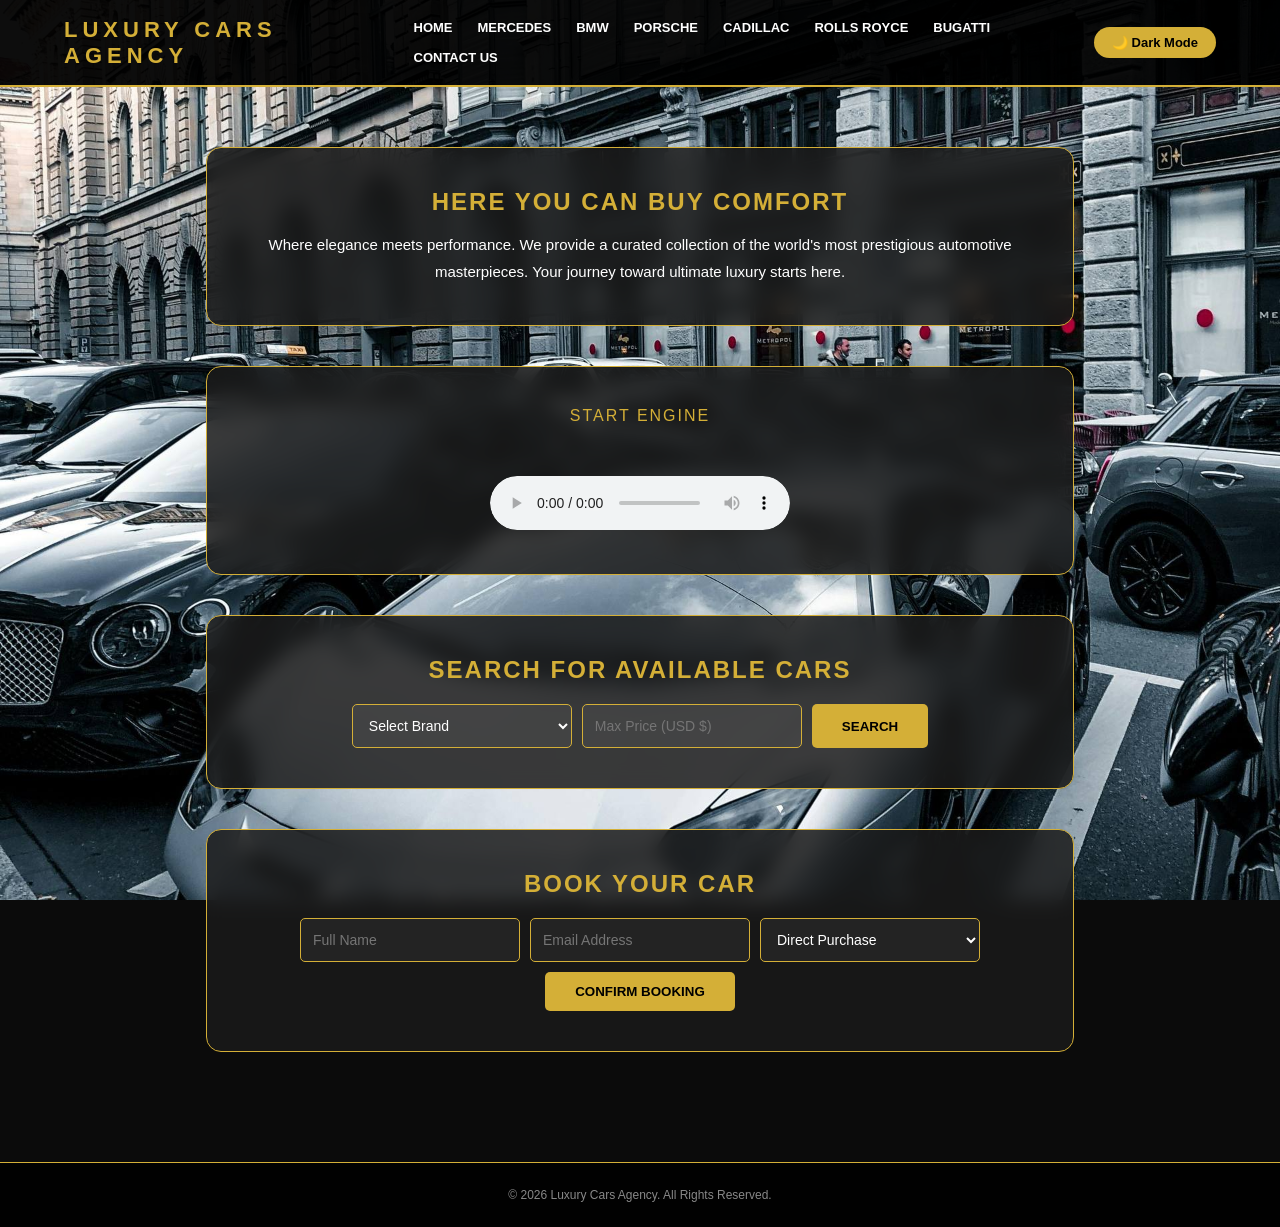
==== index.html @ b0fb007e "Ahmed Walid" ====
<!DOCTYPE html>
<html lang="en">
<head>
    <meta charset="UTF-8">
    <meta name="viewport" content="width=device-width, initial-scale=1.0">
    <meta name="description" content="Luxury Cars Agency - Here you can buy comfort">
    <title>Luxury Cars Agency</title>
    <link rel="stylesheet" href="style.css">
</head>
<body  class="index-body">

    <!-- ===== HEADER ===== -->
    <header id="main-header">
        <h1 id="site-logo">LUXURY CARS AGENCY</h1>

        <nav id="main-nav">
            <ul>
                <li><a href="index.html">HOME</a></li>
                <li><a href="mercedes.html">MERCEDES</a></li>
                <li><a href="BMW.html">BMW</a></li>
                <li><a href="porshe.html">PORSCHE</a></li>
                <li><a href="cadillac.html">CADILLAC</a></li>
                <li><a href="Rolls royce.html">ROLLS ROYCE</a></li>
                <li><a href="Bugatti.html">BUGATTI</a></li>
                <li><a href="contact us.html">CONTACT US</a></li>
            </ul>
        </nav>

        <!-- Theme Toggle - Top Right -->
        <button id="theme-btn">🌙 Dark Mode</button>
    </header>

    <!-- ===== MAIN CONTENT ===== -->
    <main id="main-content">

        <!-- Welcome Section -->
        <section id="welcome-section" class="content-section">
            <h2>HERE YOU CAN BUY COMFORT</h2>
            <p>Where elegance meets performance. We provide a curated collection of the world's most prestigious automotive masterpieces. Your journey toward ultimate luxury starts here.</p>
        </section>

        <!-- Audio Section -->
        <section id="audio-section" class="content-section">
            <span>START ENGINE</span>
            <br><br>
            <audio id="my-audio" controls style="width: 300px; border-radius: 30px;">
                <source src="photos/freesound_community-ford-gt-engine-70457.mp4" type="audio/mp4">
                Your browser does not support the audio element.
            </audio>
        </section>

        <!-- Search Section -->
        <section id="search-section" class="content-section">
            <h2>SEARCH FOR AVAILABLE CARS</h2>
            <form class="search-form">
                <select name="brand">
                    <option value="">Select Brand</option>
                    <option value="mercedes">MERCEDES</option>
                    <option value="bmw">BMW</option>
                    <option value="porsche">PORSCHE</option>
                    <option value="cadillac">CADILLAC</option>
                    <option value="rollsroyce">ROLLS ROYCE</option>
                    <option value="bugatti">BUGATTI</option>
                </select>
                <input type="number" name="max-price" placeholder="Max Price (USD $)">
                <button type="submit" class="btn-luxury">SEARCH</button>
            </form>
        </section>

        <!-- Booking Section -->
        <section id="booking-section" class="content-section">
            <h2>BOOK YOUR CAR</h2>
            <form class="booking-form">
                <input type="text" name="fullname" placeholder="Full Name" required>
                <input type="email" name="email" placeholder="Email Address" required>
                <select name="service">
                    <option value="purchase">Direct Purchase</option>
                    <option value="test-drive">Book a Test Drive</option>
                </select>
                <button type="submit" class="btn-luxury">CONFIRM BOOKING</button>
            </form>
        </section>

    </main>

    <!-- ===== FOOTER ===== -->
    <footer id="main-footer">
        <p>&copy; 2026 Luxury Cars Agency. All Rights Reserved.</p>
    </footer>

    <script src="Java Script.js"></script>
</body>
</html>
---- style.css ----
/* ===========================
   LUXURY CARS AGENCY - style.css
   =========================== */
 
/* --- CSS Variables (Dark Mode Default) --- */
:root {
    --bg-image: url('photos/photo_2026-04-23_11-04-12.jpg');
    --bg-color: #0b0b0b;
    --header-bg: rgba(0, 0, 0, 0.95);
    --accent-color: #d4af37;
    --text-primary: #ffffff;
    --text-secondary: #888888;
    --border-color: #333333;
    --card-bg: #111111;
    --overlay: rgba(0, 0, 0, 0.7);
    --overlay-color: rgba(26, 26, 26, 0.85);
    --input-bg: rgba(255, 255, 255, 0.05);
}

/* --- Light Mode Variables --- */
[data-theme="light"] {
    --bg-color: #f4f4f4;
    --header-bg: #ffffff;
    --accent-color: #005f73;
    --text-primary: #222222;
    --text-secondary: #555555;
    --border-color: #dddddd;
    --card-bg: #f8f9fa;
    --overlay: rgba(255, 255, 255, 0.4);
    --overlay-color: rgba(245, 245, 245, 0.95);
    --input-bg: #ffffff;
}
 
/* --- Reset --- */
* {
    margin: 0;
    padding: 0;
    box-sizing: border-box;
    text-decoration: none;
}
 
/* --- Body --- */
body {
    background-color: var(--bg-color);
    color: var(--text-primary);
    font-family: 'Segoe UI', Tahoma, Geneva, Verdana, sans-serif;
    transition: all 0.4s ease;
    overflow-x: hidden;
}
 
/* ===========================
   HEADER
   =========================== */
#main-header {
    display: flex;
    justify-content: space-between;
    align-items: center;
    padding: 15px 5%;
    background-color: var(--header-bg);
    border-bottom: 2px solid var(--accent-color);
    position: sticky;
    top: 0;
    z-index: 1000;
    transition: background-color 0.4s;
}
 
#site-logo {
    color: var(--accent-color);
    letter-spacing: 5px;
    font-size: 22px;
    font-weight: bold;
}
 
/* --- Theme Toggle Button (Top Right) --- */
#theme-btn {
    background: var(--accent-color);
    color: #000;
    border: none;
    padding: 8px 18px;
    border-radius: 20px;
    cursor: pointer;
    font-weight: bold;
    font-size: 13px;
    transition: 0.3s;
    white-space: nowrap;
    order: 3;
}
 
#theme-btn:hover {
    opacity: 0.85;
    transform: translateY(-1px);
}
 
/* --- Navigation --- */
#main-nav{
    /* position: absolute;
    left: 50%;
    transform: translateX(-50%); */
}
#main-nav ul {
    list-style: none;
    padding: 0;
    display: flex;
    flex-wrap: wrap;
    gap: 5px;
}

#main-nav ul li a {
    display: inline-block;
    color: var(--text-primary);
    font-weight: bold;
    font-size: 13px;
    padding: 5px 10px;
    transition: 0.3s;
    text-decoration: none;
}
 
#main-nav ul li a:hover {
    color: var(--accent-color);
    transform: scale(1.2);

}
 
/* ===========================
   HERO SECTION
   =========================== */
#hero-section {
    height: 80vh;
    background-size: cover;
    background-position: center;
    background-attachment: fixed;
    display: flex;
    flex-direction: column;
    justify-content: center;
    align-items: center;
    position: relative;
    text-align: center;
}
 
#hero-section .hero-overlay {
    position: absolute;
    width: 100%;
    height: 100%;
    background: var(--overlay);
}
 
#hero-section .hero-title {
    font-size: clamp(36px, 7vw, 75px);
    color: var(--accent-color);
    z-index: 1;
    text-transform: uppercase;
    letter-spacing: 5px;
}
 
#hero-section .hero-subtitle {
    z-index: 1;
    font-size: 1.1rem;
    letter-spacing: 3px;
    margin-top: 15px;
    color: var(--text-primary);
}
 
/* ===========================
   CARS GRID SECTION
   =========================== */
#cars-section {
    display: flex;
    flex-wrap: wrap;
    justify-content: center;
    gap: 30px;
    padding: 80px 20px;
}
 
/* --- Car Card --- */
.car-card {
    width: 300px;
    background: var(--card-bg);
    border: 1px solid var(--accent-color);
    border-radius: 15px;
    overflow: hidden;
    transition: 0.4s;
    text-align: center;
    padding-bottom: 20px;
}
 
.car-card:hover {
    transform: translateY(-10px);
    box-shadow: 0 10px 25px rgba(0, 0, 0, 0.35);
}
 
.car-card .car-image {
    width: 100%;
    height: 180px;
    object-fit: cover;
}
 
.car-card .car-name {
    margin: 15px 10px 8px;
    color: var(--accent-color);
    font-size: 16px;
}
 
.car-card .car-price {
    color: var(--text-secondary);
    margin-bottom: 12px;
    font-size: 15px;
}
 
.btn-buy {
    padding: 8px 20px;
    background: transparent;
    border: 1px solid var(--accent-color);
    color: var(--accent-color);
    cursor: pointer;
    font-weight: bold;
    border-radius: 5px;
    transition: 0.3s;
}
 
.btn-buy:hover {
    background: var(--accent-color);
    color: #fff;
}
 
/* ===========================
   INDEX PAGE - MAIN SECTIONS
   =========================== */
.index-body{

    background-image: var(--bg-image);
    background-size: cover;
    background-attachment: fixed;
    background-position: center;
    font-family: 'Segoe UI', Tahoma, Geneva, Verdana, sans-serif;
    color: var(--main-text);
    margin: 0;
    padding: 0;
    transition: all 0.5s ease; 

}

#main-content {
    padding: 20px;
}
 
.content-section {
    background: var(--overlay-color);
    backdrop-filter: blur(10px);
    border: 1px solid var(--accent-color);
    border-radius: 15px;
    padding: 40px;
    margin: 40px auto;
    width: 70%;
    text-align: center;
    color: var(--accent-color);
}
 
#welcome-section h2,
#audio-section span,
#search-section h2,
#booking-section h2 {
    color: var(--accent-color);
    letter-spacing: 2px;
    margin-bottom: 15px;
    display: block;
}
 
#welcome-section p {
    color: var(--text-primary);
    line-height: 1.8;
    font-size: 15px;
}
 
/* --- Forms (Search & Book) --- */
.search-form,
.booking-form {
    display: flex;
    flex-wrap: wrap;
    justify-content: center;
    gap: 10px;
    margin-top: 20px;
}
 
.search-form select,
.search-form input,
.booking-form input,
.booking-form select {
    background: var(--input-bg);
    border: 1px solid var(--accent-color);
    color: var(--text-primary);
    padding: 12px;
    border-radius: 5px;
    width: 220px;
    font-size: 14px;
}
 
.btn-luxury {
    background-color: var(--accent-color);
    color: #000;
    border: none;
    padding: 12px 30px;
    font-weight: bold;
    cursor: pointer;
    transition: 0.4s;
    border-radius: 5px;
    text-transform: uppercase;
}
 
.btn-luxury:hover {
    transform: translateY(-2px);
    filter: brightness(1.15);
}
 
/* ===========================
   CONTACT PAGE
   =========================== */

/* ===========================
   FOOTER
   =========================== */
#main-footer {
    background-color: var(--header-bg);
    padding: 25px;
    text-align: center;
    border-top: 1px solid var(--accent-color);
    font-size: 12px;
    color: var(--text-secondary);
    margin-top: 50px;
}
 
/* ===========================
   RESPONSIVE
   =========================== */
@media (max-width: 768px) {
    #main-header {
        flex-direction: column;
        gap: 12px;
        text-align: center;
    }
 
    #theme-btn {
        order: 0;
        align-self: flex-end;
    }
 
    .content-section {
        width: 90%;
        padding: 25px;
    }
 
    .search-form select,
    .search-form input,
    .booking-form input,
    .booking-form select {
        width: 100%;
    }
}
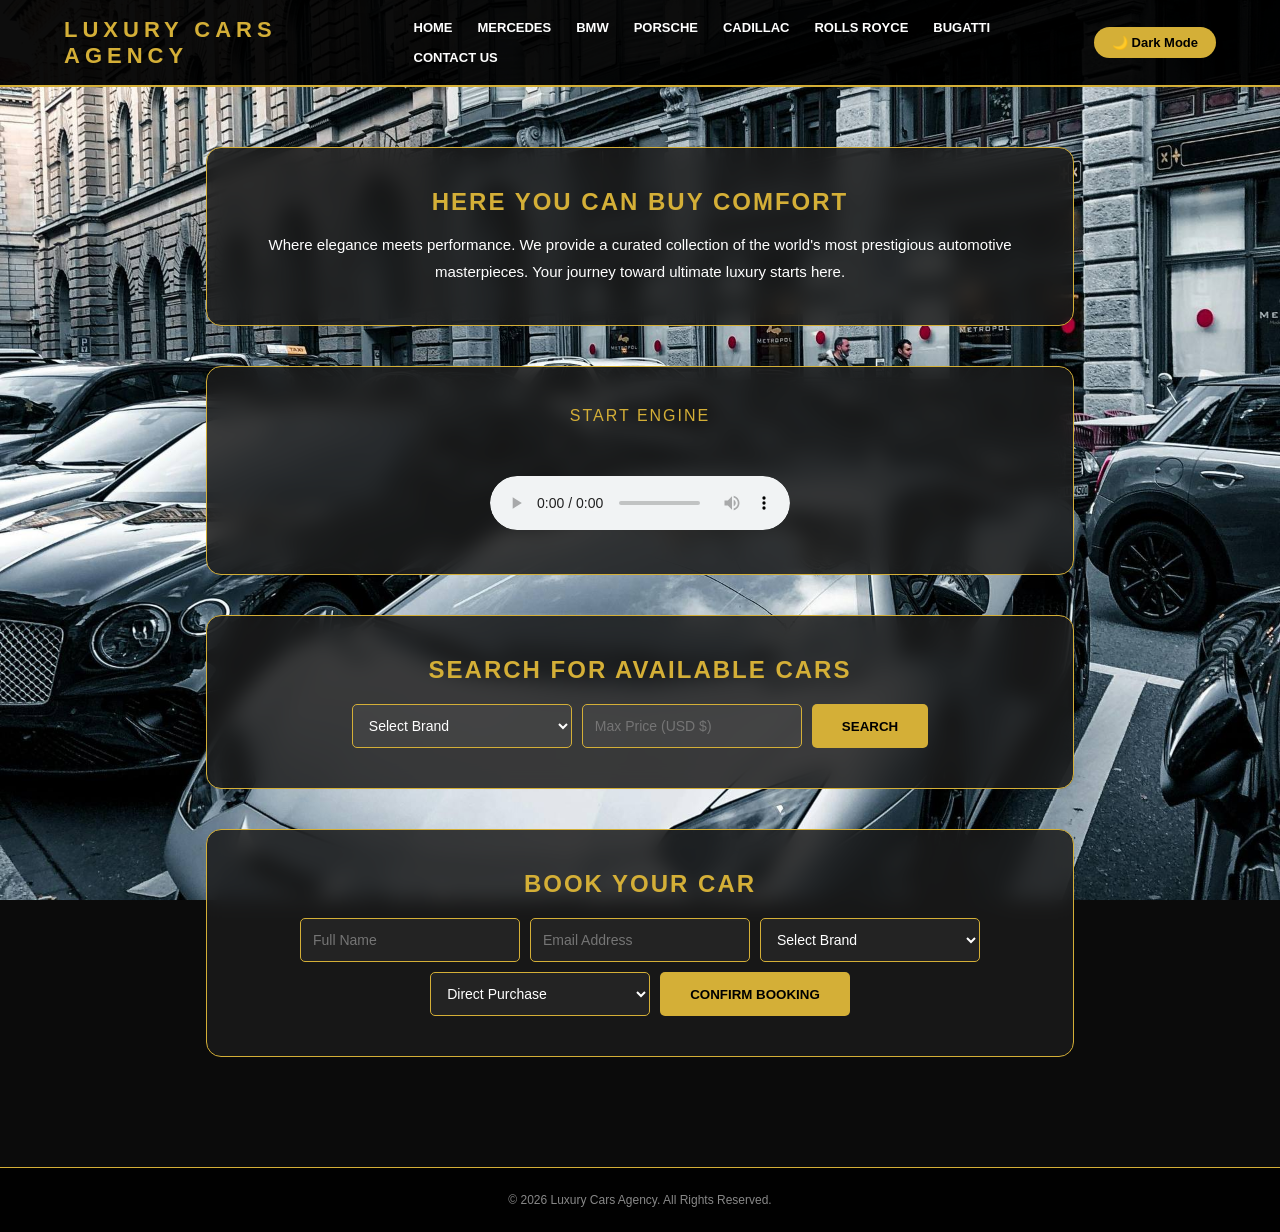
==== commit 89084ed4: "simple edit" ====
--- a/index.html
+++ b/index.html
@@ -67,20 +67,29 @@
             </form>
         </section>
 
-        <!-- Booking Section -->
-        <section id="booking-section" class="content-section">
-            <h2>BOOK YOUR CAR</h2>
-            <form class="booking-form">
-                <input type="text" name="fullname" placeholder="Full Name" required>
-                <input type="email" name="email" placeholder="Email Address" required>
-                <select name="service">
-                    <option value="purchase">Direct Purchase</option>
-                    <option value="test-drive">Book a Test Drive</option>
+    <!-- Booking Section -->
+<section id="booking-section" class="content-section">
+    <h2>BOOK YOUR CAR</h2>
+    <form class="booking-form">
+        <!-- ضفنا id="name1" و id="email1" و id="service 1" -->
+        <input type="text" id="name1" name="fullname" placeholder="Full Name" required>
+        <input type="email" id="email1" name="email" placeholder="Email Address" required>
+                <select name="brand">
+                    <option value="">Select Brand</option>
+                    <option value="mercedes">MERCEDES</option>
+                    <option value="bmw">BMW</option>
+                    <option value="porsche">PORSCHE</option>
+                    <option value="cadillac">CADILLAC</option>
+                    <option value="rollsroyce">ROLLS ROYCE</option>
+                    <option value="bugatti">BUGATTI</option>
                 </select>
-                <button type="submit" class="btn-luxury">CONFIRM BOOKING</button>
-            </form>
-        </section>
-
+        <select name="service" id="service 1">
+            <option value="purchase">Direct Purchase</option>
+            <option value="test-drive">Book a Test Drive</option>
+        </select>
+        <button type="submit" class="btn-luxury">CONFIRM BOOKING</button>
+    </form>
+</section>
     </main>
 
     <!-- ===== FOOTER ===== -->
@@ -88,6 +97,6 @@
         <p>&copy; 2026 Luxury Cars Agency. All Rights Reserved.</p>
     </footer>
 
-    <script src="Java Script.js"></script>
+    <script src="script.js"></script>
 </body>
 </html>
--- a/style.css
+++ b/style.css
@@ -47,7 +47,20 @@
     transition: all 0.4s ease;
     overflow-x: hidden;
 }
- 
+
+/* تعديل الـ Body */
+body {
+    display: flex;
+    flex-direction: column;
+    min-height: 100vh; /* يخلي الجسم دايماً واخد طول الشاشة */
+    margin: 0;
+}
+
+/* تعديل الـ Main */
+main {
+    flex: 1; /* دي أهم خاصية: بتخلي الـ main يمط وياخد كل المساحة الفاضية ويزق الفوتر لتحت */
+}
+
 /* ===========================
    HEADER
    =========================== */
@@ -199,7 +212,18 @@
     color: var(--accent-color);
     font-size: 16px;
 }
- 
+
+/* ضيف ده تحت ستايل الـ .car-name */
+.car-card .car-description {
+    font-size: 13px;
+    color: var(--text-secondary);
+    padding: 0 15px;
+    margin-bottom: 10px;
+    line-height: 1.4;
+    height: 40px; /* توحيد الارتفاع عشان الكروت تبان صف واحد */
+    overflow: hidden;
+}
+
 .car-card .car-price {
     color: var(--text-secondary);
     margin-bottom: 12px;
@@ -354,4 +378,43 @@
     .booking-form select {
         width: 100%;
     }
-}+}
+
+/* الـ Layout الطبيعي (Dark Mode) مثلاً يكون Grid */
+#cars-section {
+    display: flex;
+    flex-wrap: wrap;
+    flex-direction: row; /* العناصر جنب بعض */
+}
+
+/* --- التغيير اللي هيحصل لما تضغط الزرار (alt-layout) --- */
+/* مثلاً هنخلي العربيات تظهر تحت بعض بشكل طولي (List View) بدل (Grid View) */
+.alt-layout #cars-section {
+    flex-direction: column; 
+    align-items: center;
+}
+
+.alt-layout .car-card {
+    width: 80%; /* الكارت يكبر وياخد عرض الصفحة */
+    display: flex; /* يخلي الصورة جنب الكلام */
+    text-align: left;
+    align-items: center;
+    padding: 10px;
+}
+
+.alt-layout .car-image {
+    width: 300px; /* تصغير الصورة شوية في وضع القائمة */
+    height: 150px;
+    margin-right: 20px;
+}
+
+/* ممكن كمان نغير مكان الـ Navigation */
+.alt-layout #main-header {
+    flex-direction: column; /* المنيو تنزل تحت اللوجو */
+    height: auto;
+}
+
+.cfooter{margin-top:  70px;}
+
+
+#op{color:var(--accent-color) ;}
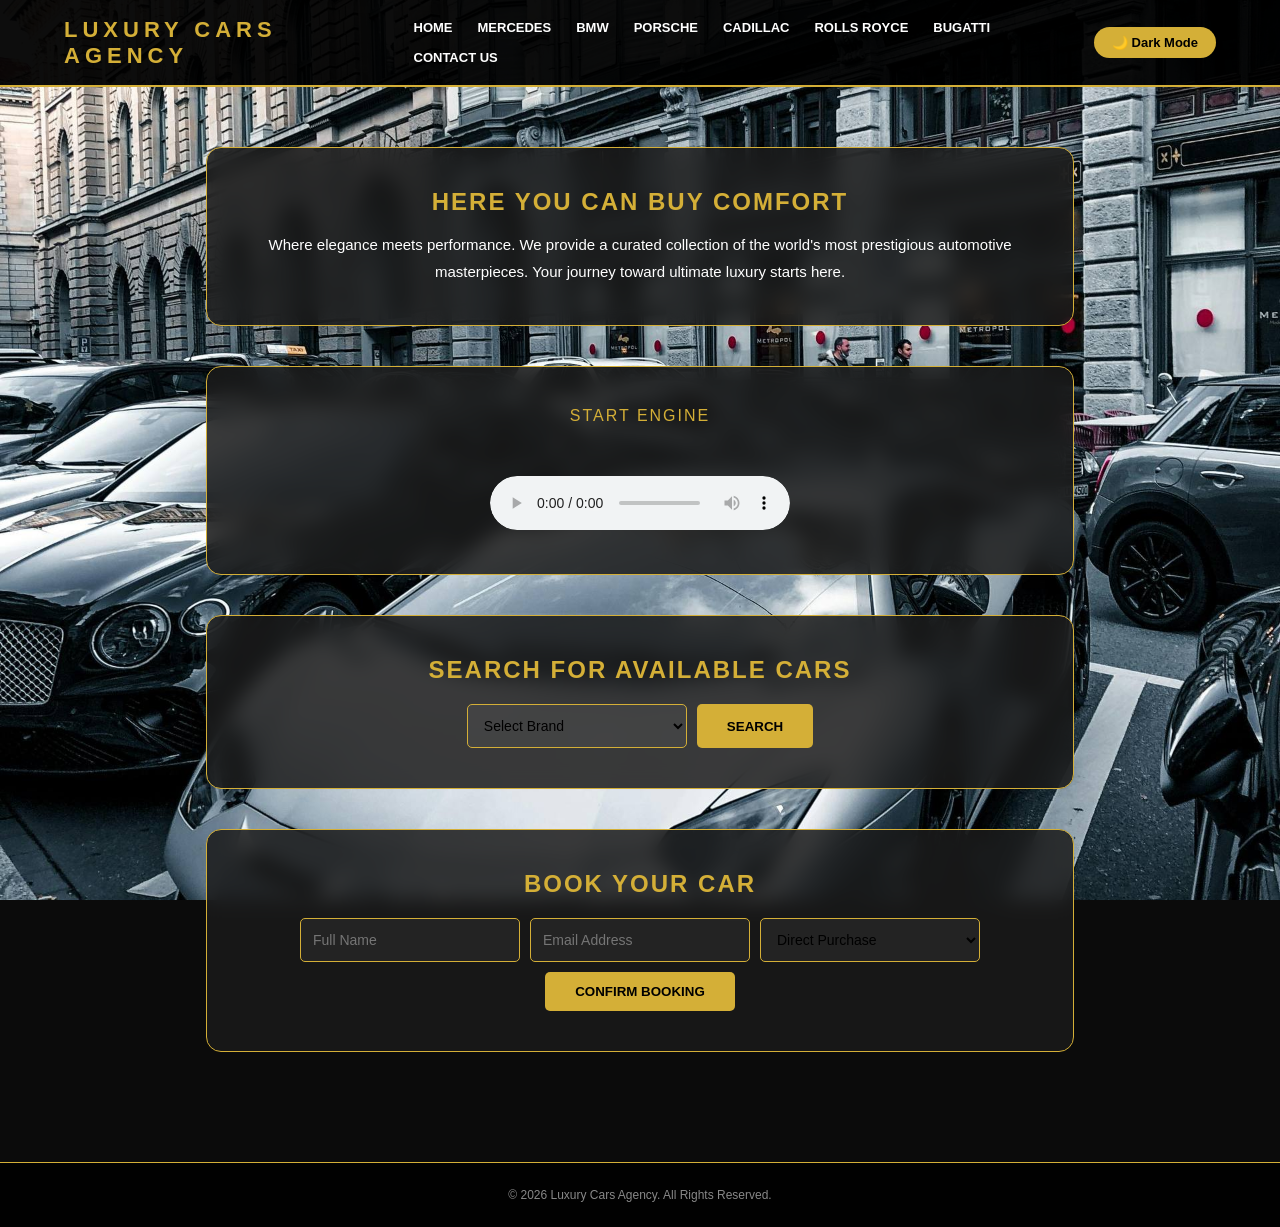
==== commit e03f4483: "mohamed mahfouz" ====
--- a/index.html
+++ b/index.html
@@ -52,8 +52,8 @@
         <!-- Search Section -->
         <section id="search-section" class="content-section">
             <h2>SEARCH FOR AVAILABLE CARS</h2>
-            <form class="search-form">
-                <select name="brand">
+            <form class="search-form" id="searchh">
+                <select name="brand" >
                     <option value="">Select Brand</option>
                     <option value="mercedes">MERCEDES</option>
                     <option value="bmw">BMW</option>
@@ -62,7 +62,7 @@
                     <option value="rollsroyce">ROLLS ROYCE</option>
                     <option value="bugatti">BUGATTI</option>
                 </select>
-                <input type="number" name="max-price" placeholder="Max Price (USD $)">
+            
                 <button type="submit" class="btn-luxury">SEARCH</button>
             </form>
         </section>
@@ -74,15 +74,6 @@
         <!-- ضفنا id="name1" و id="email1" و id="service 1" -->
         <input type="text" id="name1" name="fullname" placeholder="Full Name" required>
         <input type="email" id="email1" name="email" placeholder="Email Address" required>
-                <select name="brand">
-                    <option value="">Select Brand</option>
-                    <option value="mercedes">MERCEDES</option>
-                    <option value="bmw">BMW</option>
-                    <option value="porsche">PORSCHE</option>
-                    <option value="cadillac">CADILLAC</option>
-                    <option value="rollsroyce">ROLLS ROYCE</option>
-                    <option value="bugatti">BUGATTI</option>
-                </select>
         <select name="service" id="service 1">
             <option value="purchase">Direct Purchase</option>
             <option value="test-drive">Book a Test Drive</option>
--- a/style.css
+++ b/style.css
@@ -1,7 +1,7 @@
 /* ===========================
    LUXURY CARS AGENCY - style.css
    =========================== */
- 
+
 /* --- CSS Variables (Dark Mode Default) --- */
 :root {
     --bg-image: url('photos/photo_2026-04-23_11-04-12.jpg');
@@ -30,7 +30,7 @@
     --overlay-color: rgba(245, 245, 245, 0.95);
     --input-bg: #ffffff;
 }
- 
+
 /* --- Reset --- */
 * {
     margin: 0;
@@ -38,7 +38,7 @@
     box-sizing: border-box;
     text-decoration: none;
 }
- 
+
 /* --- Body --- */
 body {
     background-color: var(--bg-color);
@@ -52,13 +52,15 @@
 body {
     display: flex;
     flex-direction: column;
-    min-height: 100vh; /* يخلي الجسم دايماً واخد طول الشاشة */
+    min-height: 100vh;
+    /* يخلي الجسم دايماً واخد طول الشاشة */
     margin: 0;
 }
 
 /* تعديل الـ Main */
 main {
-    flex: 1; /* دي أهم خاصية: بتخلي الـ main يمط وياخد كل المساحة الفاضية ويزق الفوتر لتحت */
+    flex: 1;
+    /* دي أهم خاصية: بتخلي الـ main يمط وياخد كل المساحة الفاضية ويزق الفوتر لتحت */
 }
 
 /* ===========================
@@ -76,14 +78,14 @@
     z-index: 1000;
     transition: background-color 0.4s;
 }
- 
+
 #site-logo {
     color: var(--accent-color);
     letter-spacing: 5px;
     font-size: 22px;
     font-weight: bold;
 }
- 
+
 /* --- Theme Toggle Button (Top Right) --- */
 #theme-btn {
     background: var(--accent-color);
@@ -98,18 +100,19 @@
     white-space: nowrap;
     order: 3;
 }
- 
+
 #theme-btn:hover {
     opacity: 0.85;
     transform: translateY(-1px);
 }
- 
+
 /* --- Navigation --- */
-#main-nav{
+#main-nav {
     /* position: absolute;
     left: 50%;
     transform: translateX(-50%); */
 }
+
 #main-nav ul {
     list-style: none;
     padding: 0;
@@ -127,13 +130,13 @@
     transition: 0.3s;
     text-decoration: none;
 }
- 
+
 #main-nav ul li a:hover {
     color: var(--accent-color);
     transform: scale(1.2);
 
 }
- 
+
 /* ===========================
    HERO SECTION
    =========================== */
@@ -149,14 +152,14 @@
     position: relative;
     text-align: center;
 }
- 
+
 #hero-section .hero-overlay {
     position: absolute;
     width: 100%;
     height: 100%;
     background: var(--overlay);
 }
- 
+
 #hero-section .hero-title {
     font-size: clamp(36px, 7vw, 75px);
     color: var(--accent-color);
@@ -164,7 +167,7 @@
     text-transform: uppercase;
     letter-spacing: 5px;
 }
- 
+
 #hero-section .hero-subtitle {
     z-index: 1;
     font-size: 1.1rem;
@@ -172,7 +175,7 @@
     margin-top: 15px;
     color: var(--text-primary);
 }
- 
+
 /* ===========================
    CARS GRID SECTION
    =========================== */
@@ -183,7 +186,7 @@
     gap: 30px;
     padding: 80px 20px;
 }
- 
+
 /* --- Car Card --- */
 .car-card {
     width: 300px;
@@ -195,18 +198,18 @@
     text-align: center;
     padding-bottom: 20px;
 }
- 
+
 .car-card:hover {
     transform: translateY(-10px);
     box-shadow: 0 10px 25px rgba(0, 0, 0, 0.35);
 }
- 
+
 .car-card .car-image {
     width: 100%;
     height: 180px;
     object-fit: cover;
 }
- 
+
 .car-card .car-name {
     margin: 15px 10px 8px;
     color: var(--accent-color);
@@ -220,7 +223,8 @@
     padding: 0 15px;
     margin-bottom: 10px;
     line-height: 1.4;
-    height: 40px; /* توحيد الارتفاع عشان الكروت تبان صف واحد */
+    height: 40px;
+    /* توحيد الارتفاع عشان الكروت تبان صف واحد */
     overflow: hidden;
 }
 
@@ -229,7 +233,7 @@
     margin-bottom: 12px;
     font-size: 15px;
 }
- 
+
 .btn-buy {
     padding: 8px 20px;
     background: transparent;
@@ -240,16 +244,16 @@
     border-radius: 5px;
     transition: 0.3s;
 }
- 
+
 .btn-buy:hover {
     background: var(--accent-color);
     color: #fff;
 }
- 
+
 /* ===========================
    INDEX PAGE - MAIN SECTIONS
    =========================== */
-.index-body{
+.index-body {
 
     background-image: var(--bg-image);
     background-size: cover;
@@ -259,14 +263,14 @@
     color: var(--main-text);
     margin: 0;
     padding: 0;
-    transition: all 0.5s ease; 
+    transition: all 0.5s ease;
 
 }
 
 #main-content {
     padding: 20px;
 }
- 
+
 .content-section {
     background: var(--overlay-color);
     backdrop-filter: blur(10px);
@@ -278,7 +282,7 @@
     text-align: center;
     color: var(--accent-color);
 }
- 
+
 #welcome-section h2,
 #audio-section span,
 #search-section h2,
@@ -288,13 +292,13 @@
     margin-bottom: 15px;
     display: block;
 }
- 
+
 #welcome-section p {
     color: var(--text-primary);
     line-height: 1.8;
     font-size: 15px;
 }
- 
+
 /* --- Forms (Search & Book) --- */
 .search-form,
 .booking-form {
@@ -304,7 +308,8 @@
     gap: 10px;
     margin-top: 20px;
 }
- 
+
+
 .search-form select,
 .search-form input,
 .booking-form input,
@@ -316,8 +321,9 @@
     border-radius: 5px;
     width: 220px;
     font-size: 14px;
-}
- 
+    color: #000;
+}
+
 .btn-luxury {
     background-color: var(--accent-color);
     color: #000;
@@ -329,12 +335,12 @@
     border-radius: 5px;
     text-transform: uppercase;
 }
- 
+
 .btn-luxury:hover {
     transform: translateY(-2px);
     filter: brightness(1.15);
 }
- 
+
 /* ===========================
    CONTACT PAGE
    =========================== */
@@ -351,7 +357,7 @@
     color: var(--text-secondary);
     margin-top: 50px;
 }
- 
+
 /* ===========================
    RESPONSIVE
    =========================== */
@@ -361,17 +367,17 @@
         gap: 12px;
         text-align: center;
     }
- 
+
     #theme-btn {
         order: 0;
         align-self: flex-end;
     }
- 
+
     .content-section {
         width: 90%;
         padding: 25px;
     }
- 
+
     .search-form select,
     .search-form input,
     .booking-form input,
@@ -384,37 +390,46 @@
 #cars-section {
     display: flex;
     flex-wrap: wrap;
-    flex-direction: row; /* العناصر جنب بعض */
+    flex-direction: row;
+    /* العناصر جنب بعض */
 }
 
 /* --- التغيير اللي هيحصل لما تضغط الزرار (alt-layout) --- */
 /* مثلاً هنخلي العربيات تظهر تحت بعض بشكل طولي (List View) بدل (Grid View) */
 .alt-layout #cars-section {
-    flex-direction: column; 
+    flex-direction: column;
     align-items: center;
 }
 
 .alt-layout .car-card {
-    width: 80%; /* الكارت يكبر وياخد عرض الصفحة */
-    display: flex; /* يخلي الصورة جنب الكلام */
+    width: 80%;
+    /* الكارت يكبر وياخد عرض الصفحة */
+    display: flex;
+    /* يخلي الصورة جنب الكلام */
     text-align: left;
     align-items: center;
     padding: 10px;
 }
 
 .alt-layout .car-image {
-    width: 300px; /* تصغير الصورة شوية في وضع القائمة */
+    width: 300px;
+    /* تصغير الصورة شوية في وضع القائمة */
     height: 150px;
     margin-right: 20px;
 }
 
 /* ممكن كمان نغير مكان الـ Navigation */
 .alt-layout #main-header {
-    flex-direction: column; /* المنيو تنزل تحت اللوجو */
+    flex-direction: column;
+    /* المنيو تنزل تحت اللوجو */
     height: auto;
 }
 
-.cfooter{margin-top:  70px;}
-
-
-#op{color:var(--accent-color) ;}+.cfooter {
+    margin-top: 70px;
+}
+
+
+#op {
+    color: var(--accent-color);
+}
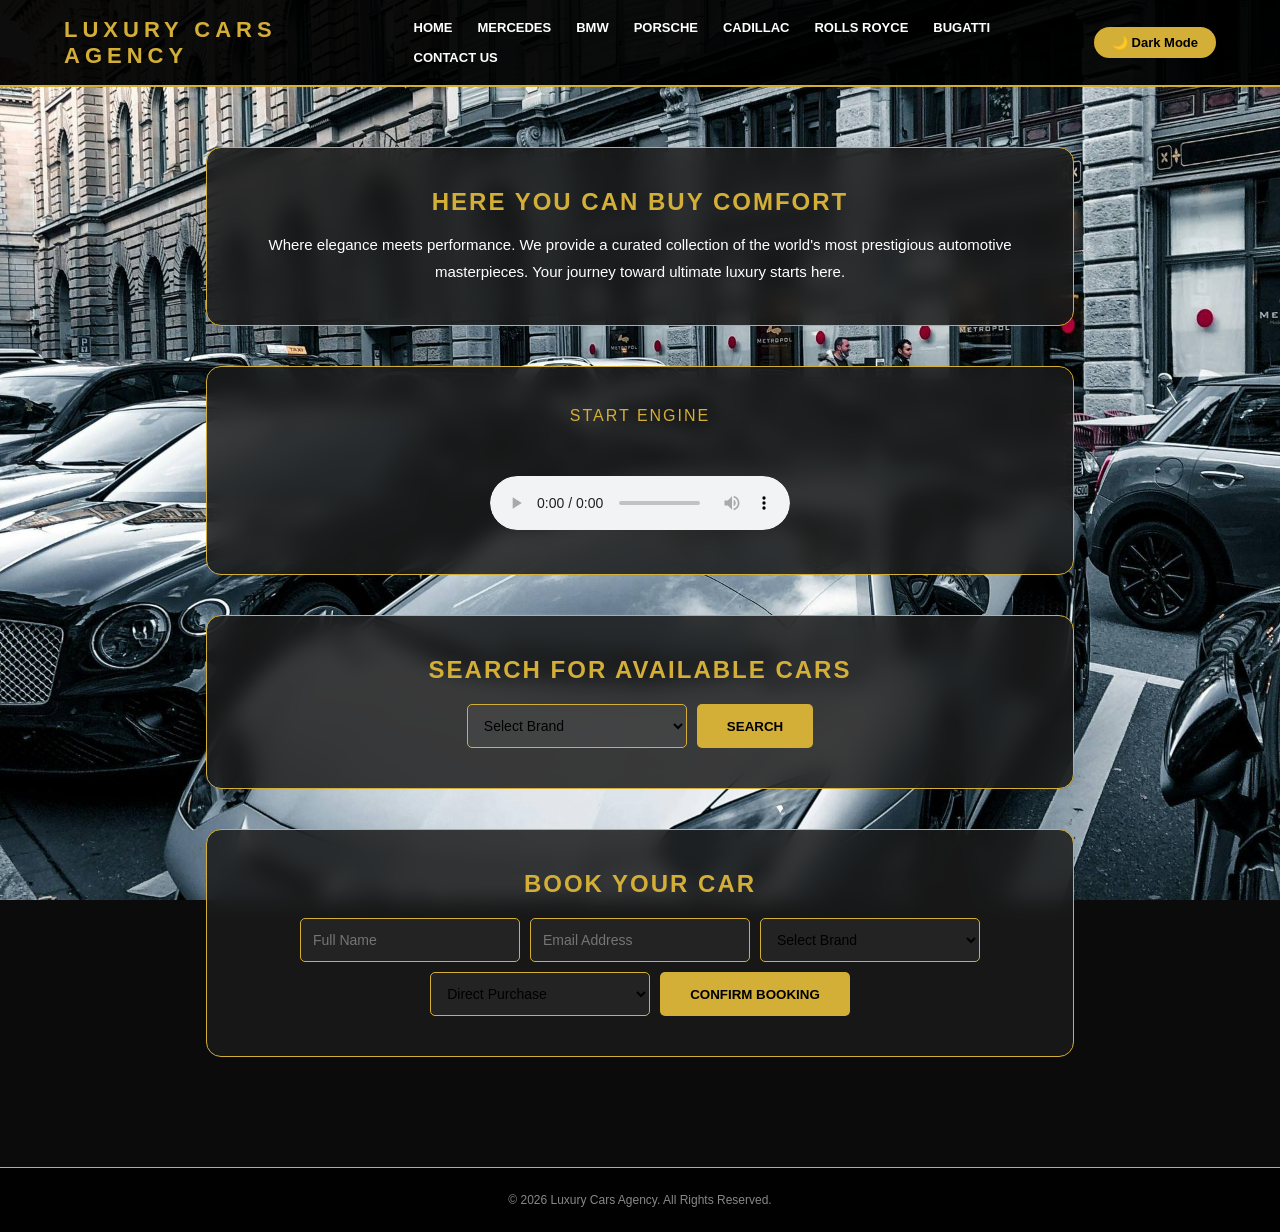
==== commit a1def7fb: "mohamedmahfouz(clean files)" ====
--- a/index.html
+++ b/index.html
@@ -9,7 +9,6 @@
 </head>
 <body  class="index-body">
 
-    <!-- ===== HEADER ===== -->
     <header id="main-header">
         <h1 id="site-logo">LUXURY CARS AGENCY</h1>
 
@@ -26,20 +25,15 @@
             </ul>
         </nav>
 
-        <!-- Theme Toggle - Top Right -->
         <button id="theme-btn">🌙 Dark Mode</button>
     </header>
 
-    <!-- ===== MAIN CONTENT ===== -->
     <main id="main-content">
-
-        <!-- Welcome Section -->
         <section id="welcome-section" class="content-section">
             <h2>HERE YOU CAN BUY COMFORT</h2>
             <p>Where elegance meets performance. We provide a curated collection of the world's most prestigious automotive masterpieces. Your journey toward ultimate luxury starts here.</p>
         </section>
 
-        <!-- Audio Section -->
         <section id="audio-section" class="content-section">
             <span>START ENGINE</span>
             <br><br>
@@ -49,7 +43,6 @@
             </audio>
         </section>
 
-        <!-- Search Section -->
         <section id="search-section" class="content-section">
             <h2>SEARCH FOR AVAILABLE CARS</h2>
             <form class="search-form" id="searchh">
@@ -67,13 +60,21 @@
             </form>
         </section>
 
-    <!-- Booking Section -->
+
 <section id="booking-section" class="content-section">
     <h2>BOOK YOUR CAR</h2>
     <form class="booking-form">
-        <!-- ضفنا id="name1" و id="email1" و id="service 1" -->
         <input type="text" id="name1" name="fullname" placeholder="Full Name" required>
         <input type="email" id="email1" name="email" placeholder="Email Address" required>
+        <select name="car model">
+              <option value="">Select Brand</option>
+                    <option value="mercedes">MERCEDES</option>
+                    <option value="bmw">BMW</option>
+                    <option value="porsche">PORSCHE</option>
+                    <option value="cadillac">CADILLAC</option>
+                    <option value="rollsroyce">ROLLS ROYCE</option>
+                    <option value="bugatti">BUGATTI</option>
+        </select>
         <select name="service" id="service 1">
             <option value="purchase">Direct Purchase</option>
             <option value="test-drive">Book a Test Drive</option>
--- a/style.css
+++ b/style.css
@@ -1,8 +1,4 @@
-/* ===========================
-   LUXURY CARS AGENCY - style.css
-   =========================== */
-
-/* --- CSS Variables (Dark Mode Default) --- */
+
 :root {
     --bg-image: url('photos/photo_2026-04-23_11-04-12.jpg');
     --bg-color: #0b0b0b;
@@ -17,7 +13,6 @@
     --input-bg: rgba(255, 255, 255, 0.05);
 }
 
-/* --- Light Mode Variables --- */
 [data-theme="light"] {
     --bg-color: #f4f4f4;
     --header-bg: #ffffff;
@@ -31,7 +26,6 @@
     --input-bg: #ffffff;
 }
 
-/* --- Reset --- */
 * {
     margin: 0;
     padding: 0;
@@ -39,7 +33,6 @@
     text-decoration: none;
 }
 
-/* --- Body --- */
 body {
     background-color: var(--bg-color);
     color: var(--text-primary);
@@ -48,24 +41,16 @@
     overflow-x: hidden;
 }
 
-/* تعديل الـ Body */
 body {
     display: flex;
     flex-direction: column;
     min-height: 100vh;
-    /* يخلي الجسم دايماً واخد طول الشاشة */
     margin: 0;
 }
-
-/* تعديل الـ Main */
 main {
     flex: 1;
-    /* دي أهم خاصية: بتخلي الـ main يمط وياخد كل المساحة الفاضية ويزق الفوتر لتحت */
-}
-
-/* ===========================
-   HEADER
-   =========================== */
+}
+
 #main-header {
     display: flex;
     justify-content: space-between;
@@ -86,7 +71,6 @@
     font-weight: bold;
 }
 
-/* --- Theme Toggle Button (Top Right) --- */
 #theme-btn {
     background: var(--accent-color);
     color: #000;
@@ -106,11 +90,8 @@
     transform: translateY(-1px);
 }
 
-/* --- Navigation --- */
 #main-nav {
-    /* position: absolute;
-    left: 50%;
-    transform: translateX(-50%); */
+   
 }
 
 #main-nav ul {
@@ -137,9 +118,6 @@
 
 }
 
-/* ===========================
-   HERO SECTION
-   =========================== */
 #hero-section {
     height: 80vh;
     background-size: cover;
@@ -176,9 +154,6 @@
     color: var(--text-primary);
 }
 
-/* ===========================
-   CARS GRID SECTION
-   =========================== */
 #cars-section {
     display: flex;
     flex-wrap: wrap;
@@ -187,7 +162,6 @@
     padding: 80px 20px;
 }
 
-/* --- Car Card --- */
 .car-card {
     width: 300px;
     background: var(--card-bg);
@@ -216,7 +190,6 @@
     font-size: 16px;
 }
 
-/* ضيف ده تحت ستايل الـ .car-name */
 .car-card .car-description {
     font-size: 13px;
     color: var(--text-secondary);
@@ -224,7 +197,6 @@
     margin-bottom: 10px;
     line-height: 1.4;
     height: 40px;
-    /* توحيد الارتفاع عشان الكروت تبان صف واحد */
     overflow: hidden;
 }
 
@@ -250,9 +222,6 @@
     color: #fff;
 }
 
-/* ===========================
-   INDEX PAGE - MAIN SECTIONS
-   =========================== */
 .index-body {
 
     background-image: var(--bg-image);
@@ -299,7 +268,6 @@
     font-size: 15px;
 }
 
-/* --- Forms (Search & Book) --- */
 .search-form,
 .booking-form {
     display: flex;
@@ -341,13 +309,6 @@
     filter: brightness(1.15);
 }
 
-/* ===========================
-   CONTACT PAGE
-   =========================== */
-
-/* ===========================
-   FOOTER
-   =========================== */
 #main-footer {
     background-color: var(--header-bg);
     padding: 25px;
@@ -358,9 +319,6 @@
     margin-top: 50px;
 }
 
-/* ===========================
-   RESPONSIVE
-   =========================== */
 @media (max-width: 768px) {
     #main-header {
         flex-direction: column;
@@ -386,16 +344,13 @@
     }
 }
 
-/* الـ Layout الطبيعي (Dark Mode) مثلاً يكون Grid */
 #cars-section {
     display: flex;
     flex-wrap: wrap;
     flex-direction: row;
-    /* العناصر جنب بعض */
-}
-
-/* --- التغيير اللي هيحصل لما تضغط الزرار (alt-layout) --- */
-/* مثلاً هنخلي العربيات تظهر تحت بعض بشكل طولي (List View) بدل (Grid View) */
+
+}
+
 .alt-layout #cars-section {
     flex-direction: column;
     align-items: center;
@@ -403,9 +358,7 @@
 
 .alt-layout .car-card {
     width: 80%;
-    /* الكارت يكبر وياخد عرض الصفحة */
-    display: flex;
-    /* يخلي الصورة جنب الكلام */
+    display: flex;
     text-align: left;
     align-items: center;
     padding: 10px;
@@ -413,15 +366,13 @@
 
 .alt-layout .car-image {
     width: 300px;
-    /* تصغير الصورة شوية في وضع القائمة */
     height: 150px;
     margin-right: 20px;
 }
 
-/* ممكن كمان نغير مكان الـ Navigation */
 .alt-layout #main-header {
     flex-direction: column;
-    /* المنيو تنزل تحت اللوجو */
+
     height: auto;
 }
 
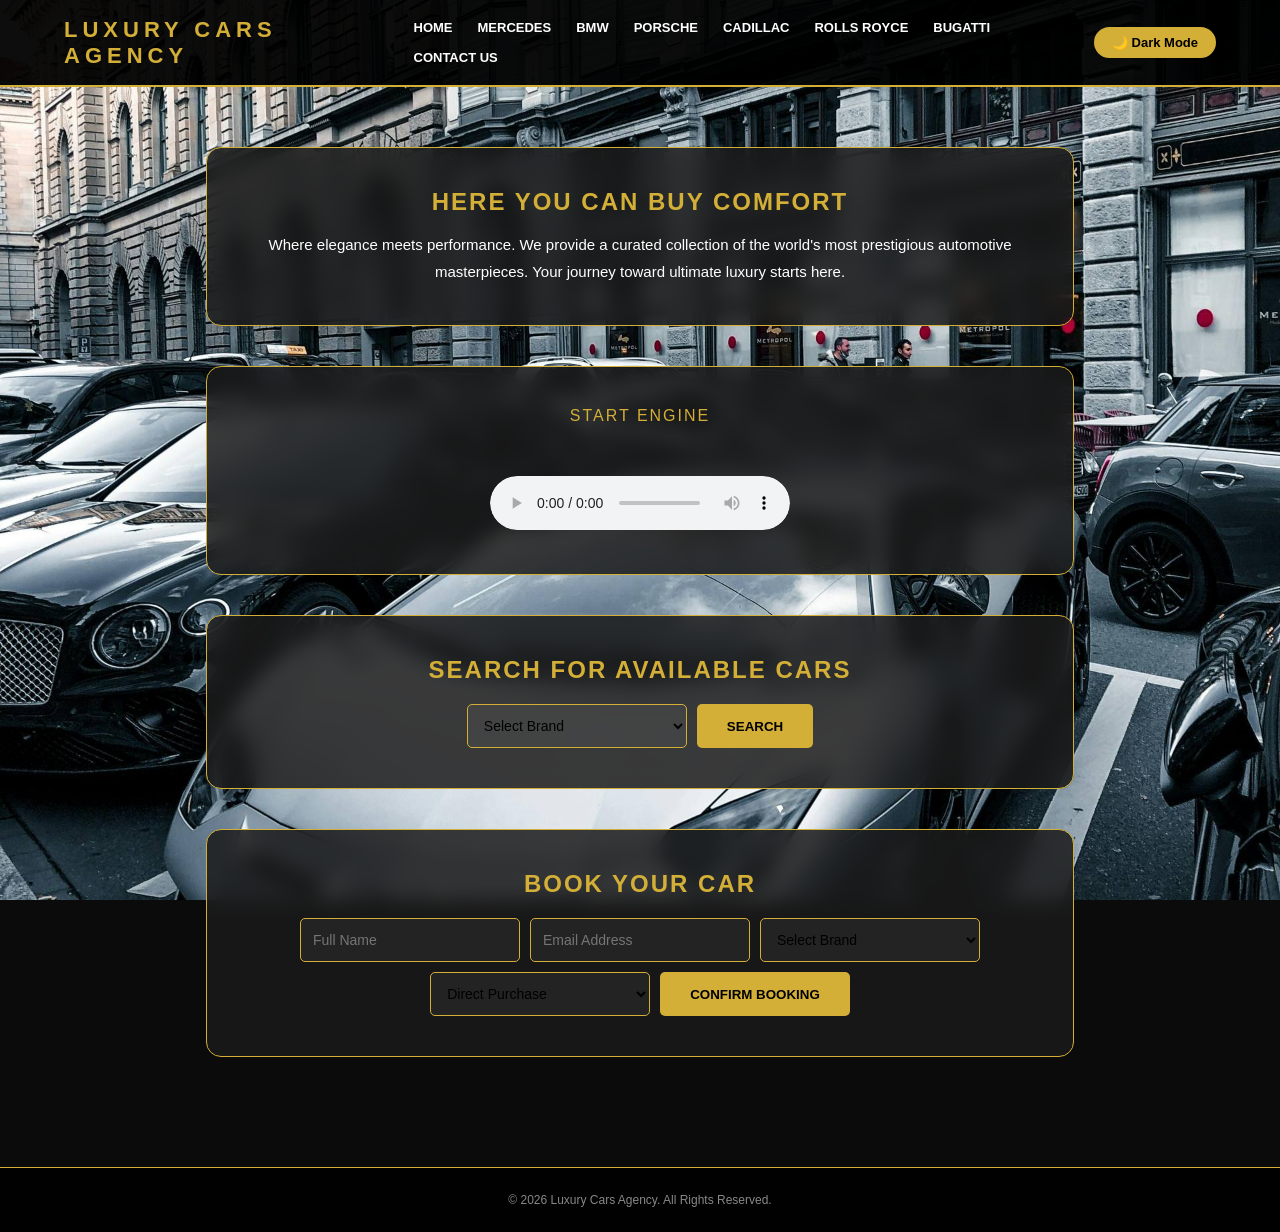
==== commit 58b03009: "mohamedmahfouz(clean code)" ====
--- a/index.html
+++ b/index.html
@@ -1,5 +1,5 @@
 <!DOCTYPE html>
-<html lang="en">
+<html>
 <head>
     <meta charset="UTF-8">
     <meta name="viewport" content="width=device-width, initial-scale=1.0">
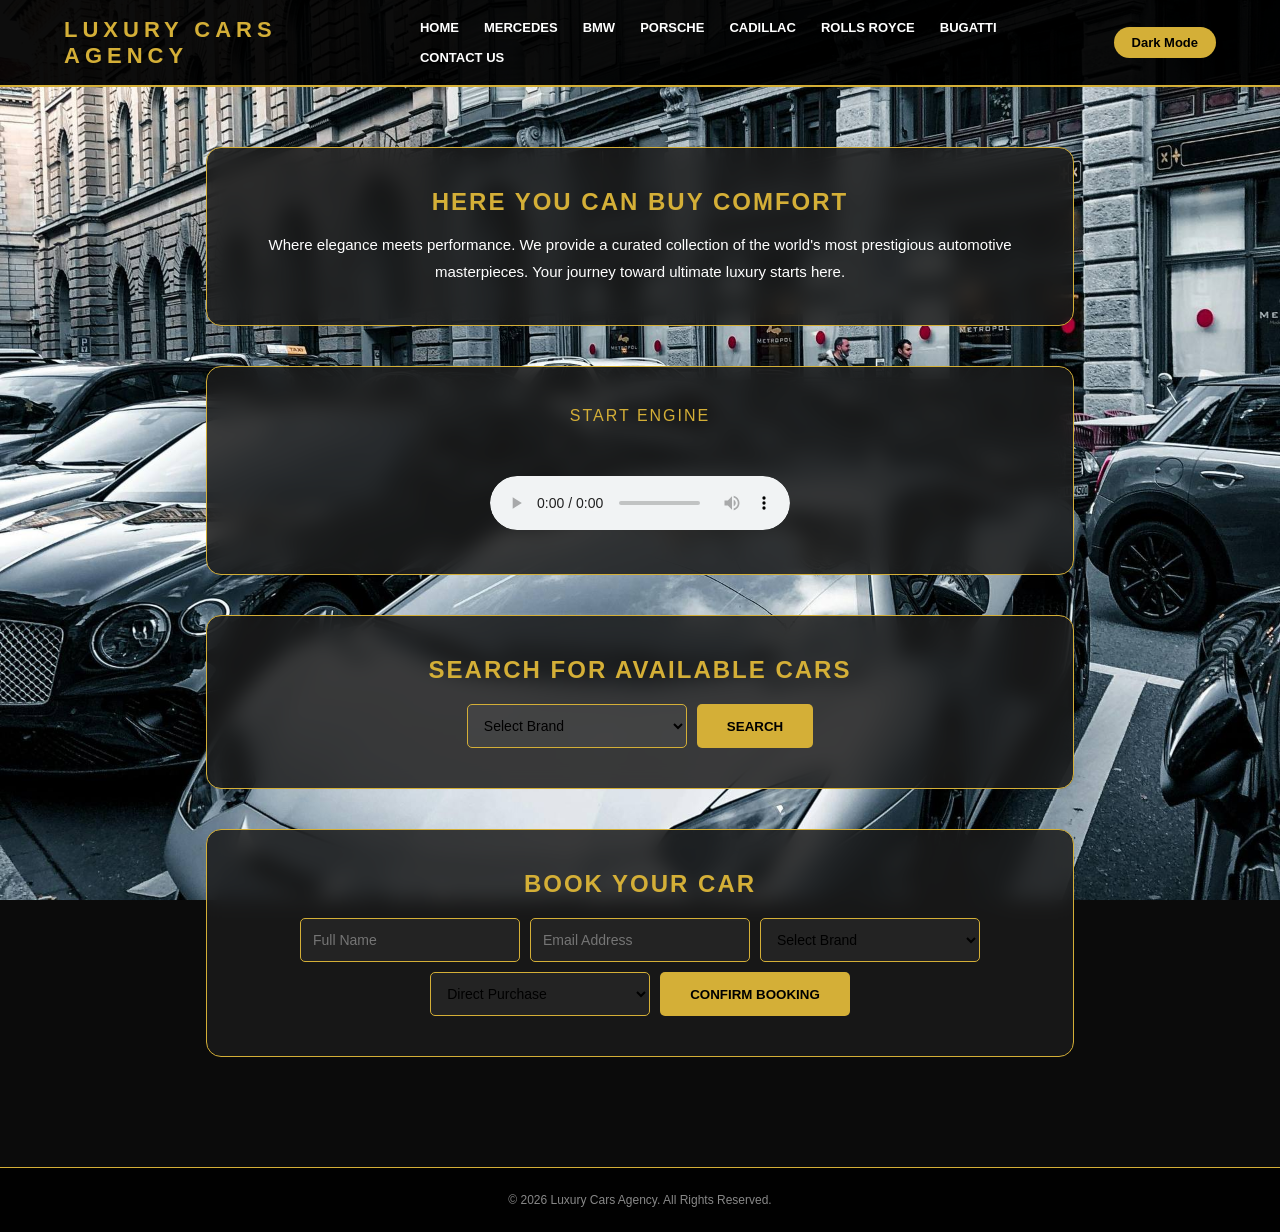
==== commit b001c087: "mohamedmahfouz( clean& rem emogi)" ====
--- a/index.html
+++ b/index.html
@@ -25,7 +25,7 @@
             </ul>
         </nav>
 
-        <button id="theme-btn">🌙 Dark Mode</button>
+        <button id="theme-btn"> Dark Mode</button>
     </header>
 
     <main id="main-content">
